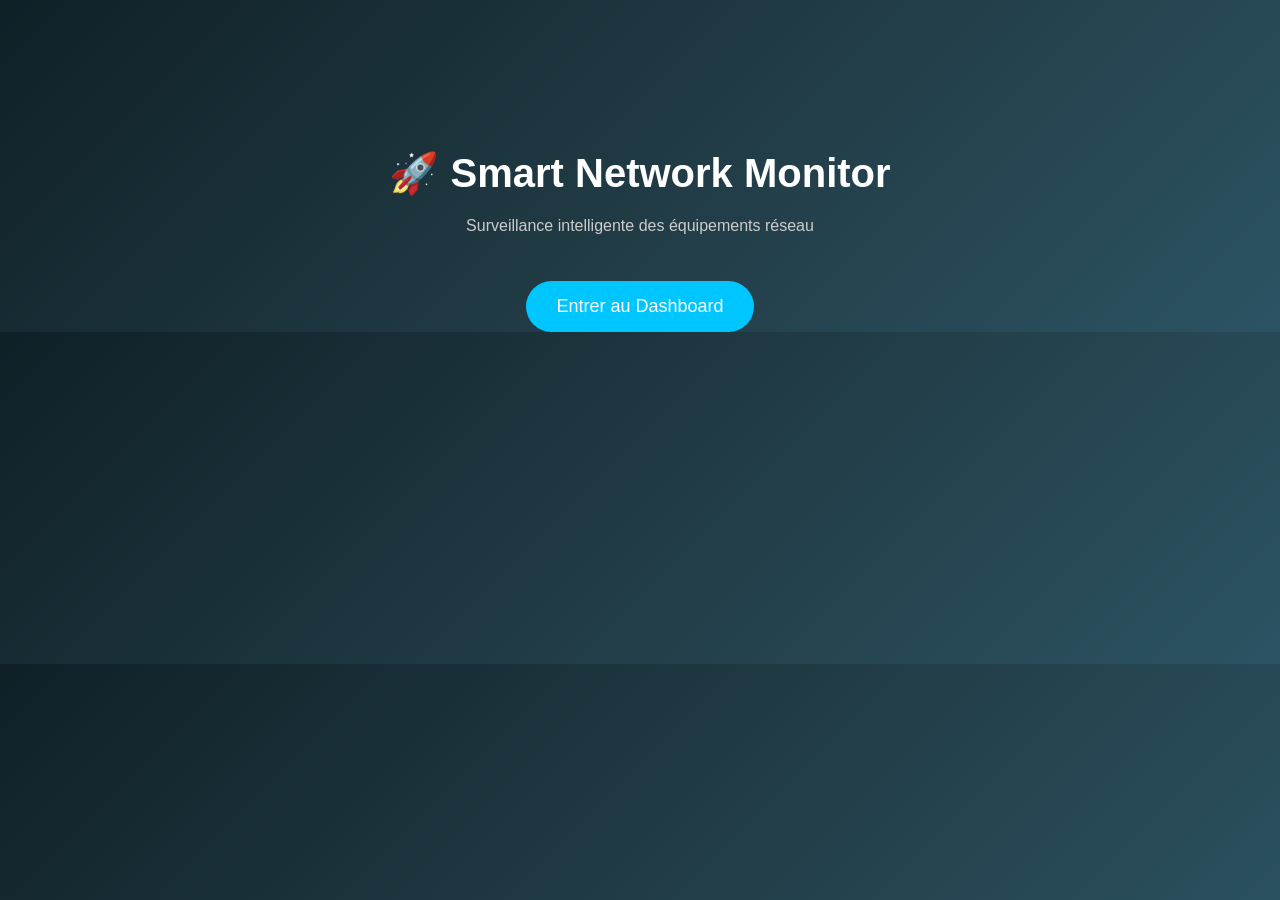
==== templates/index.html @ 272dc437 "initial commit" ====
<!DOCTYPE html>
<html>
<head>
    <title>Smart Network Monitor</title>

    <style>
        body {
            margin: 0;
            padding: 0;
            background: linear-gradient(135deg, #0f2027, #203a43, #2c5364);
            font-family: Arial, sans-serif;
            color: white;
            text-align: center;
        }

        .container {
            margin-top: 150px;
        }

        h1 {
            font-size: 40px;
            margin-bottom: 20px;
        }

        p {
            color: #ccc;
        }

        .btn {
            display: inline-block;
            margin-top: 30px;
            padding: 15px 30px;
            background: #00c6ff;
            color: white;
            text-decoration: none;
            border-radius: 30px;
            font-size: 18px;
            transition: 0.3s;
        }

        .btn:hover {
            background: #0072ff;
            transform: scale(1.1);
        }
    </style>

</head>
<body>

<div class="container">
    <h1>🚀 Smart Network Monitor</h1>
    <p>Surveillance intelligente des équipements réseau</p>

    <a href="/dashboard" class="btn">Entrer au Dashboard</a>
</div>

</body>
</html>
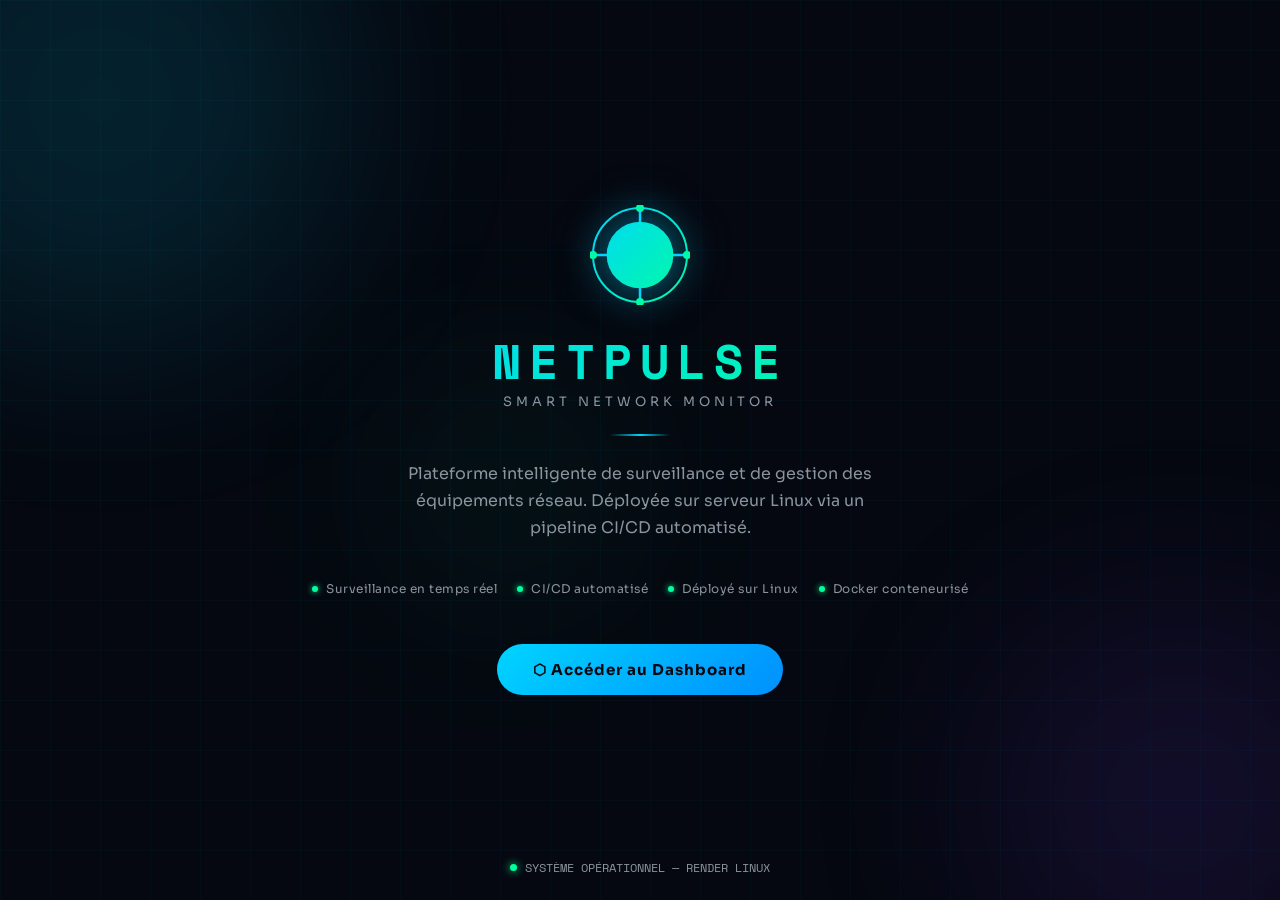
==== commit 05d83a49: "redesign UI NetPulse professional theme" ====
--- a/templates/index.html
+++ b/templates/index.html
@@ -1,58 +1,344 @@
 <!DOCTYPE html>
-<html>
+<html lang="fr">
 <head>
-    <title>Smart Network Monitor</title>
-
+    <meta charset="UTF-8">
+    <meta name="viewport" content="width=device-width, initial-scale=1.0">
+    <title>NetPulse — Smart Network Monitor</title>
+    <link href="https://fonts.googleapis.com/css2?family=Space+Mono:wght@400;700&family=Sora:wght@300;400;600;700;800&display=swap" rel="stylesheet">
     <style>
+        :root {
+            --bg: #050810;
+            --accent: #00d4ff;
+            --green: #00ff9d;
+            --accent2: #7c3aed;
+            --text: #e6edf3;
+            --muted: #8b949e;
+        }
+
+        * { margin: 0; padding: 0; box-sizing: border-box; }
+
         body {
-            margin: 0;
-            padding: 0;
-            background: linear-gradient(135deg, #0f2027, #203a43, #2c5364);
-            font-family: Arial, sans-serif;
-            color: white;
+            background: var(--bg);
+            color: var(--text);
+            font-family: 'Sora', sans-serif;
+            min-height: 100vh;
+            display: flex;
+            flex-direction: column;
+            align-items: center;
+            justify-content: center;
+            overflow: hidden;
+            position: relative;
+        }
+
+        /* Grid background */
+        body::before {
+            content: '';
+            position: fixed;
+            inset: 0;
+            background-image:
+                linear-gradient(rgba(0,212,255,0.03) 1px, transparent 1px),
+                linear-gradient(90deg, rgba(0,212,255,0.03) 1px, transparent 1px);
+            background-size: 50px 50px;
+            animation: gridMove 25s linear infinite;
+            z-index: 0;
+        }
+
+        @keyframes gridMove {
+            0% { transform: translateY(0); }
+            100% { transform: translateY(50px); }
+        }
+
+        /* Orbs */
+        .orb {
+            position: fixed;
+            border-radius: 50%;
+            filter: blur(100px);
+            opacity: 0.12;
+            z-index: 0;
+            animation: floatOrb 10s ease-in-out infinite;
+        }
+
+        .orb-1 { width: 500px; height: 500px; background: var(--accent); top: -150px; left: -150px; }
+        .orb-2 { width: 400px; height: 400px; background: var(--accent2); bottom: -100px; right: -100px; animation-delay: 4s; }
+        .orb-3 { width: 250px; height: 250px; background: var(--green); top: 40%; left: 30%; animation-delay: 7s; opacity: 0.06; }
+
+        @keyframes floatOrb {
+            0%, 100% { transform: translate(0, 0); }
+            50% { transform: translate(30px, -30px); }
+        }
+
+        /* Content */
+        .hero {
+            position: relative;
+            z-index: 10;
             text-align: center;
-        }
-
-        .container {
-            margin-top: 150px;
-        }
-
-        h1 {
-            font-size: 40px;
+            padding: 20px;
+            animation: fadeIn 1s ease;
+        }
+
+        @keyframes fadeIn {
+            from { opacity: 0; transform: translateY(30px); }
+            to { opacity: 1; transform: translateY(0); }
+        }
+
+        /* Logo */
+        .logo-wrap {
+            margin: 0 auto 32px;
+            width: 100px;
+            height: 100px;
+            position: relative;
+        }
+
+        .logo-wrap svg {
+            width: 100%;
+            height: 100%;
+            filter: drop-shadow(0 0 20px rgba(0,212,255,0.5));
+            animation: rotateSlow 20s linear infinite;
+        }
+
+        @keyframes rotateSlow {
+            from { transform: rotate(0deg); }
+            to { transform: rotate(360deg); }
+        }
+
+        .logo-center {
+            position: absolute;
+            top: 50%;
+            left: 50%;
+            transform: translate(-50%, -50%);
+            width: 30px;
+            height: 30px;
+            animation: rotateSlow 20s linear infinite reverse;
+        }
+
+        /* Brand name */
+        .brand {
+            font-family: 'Space Mono', monospace;
+            font-size: 48px;
+            font-weight: 700;
+            letter-spacing: 8px;
+            background: linear-gradient(135deg, var(--accent), var(--green));
+            -webkit-background-clip: text;
+            -webkit-text-fill-color: transparent;
+            background-clip: text;
+            margin-bottom: 8px;
+            line-height: 1;
+        }
+
+        .tagline {
+            font-size: 13px;
+            letter-spacing: 4px;
+            text-transform: uppercase;
+            color: var(--muted);
             margin-bottom: 20px;
         }
 
-        p {
-            color: #ccc;
-        }
-
-        .btn {
-            display: inline-block;
-            margin-top: 30px;
-            padding: 15px 30px;
-            background: #00c6ff;
-            color: white;
+        .divider {
+            width: 60px;
+            height: 2px;
+            background: linear-gradient(90deg, transparent, var(--accent), transparent);
+            margin: 24px auto;
+        }
+
+        .description {
+            font-size: 16px;
+            color: var(--muted);
+            max-width: 480px;
+            line-height: 1.7;
+            margin: 0 auto 40px;
+        }
+
+        /* Features */
+        .features {
+            display: flex;
+            gap: 20px;
+            justify-content: center;
+            margin-bottom: 48px;
+            flex-wrap: wrap;
+        }
+
+        .feature {
+            display: flex;
+            align-items: center;
+            gap: 8px;
+            font-size: 12px;
+            color: var(--muted);
+            letter-spacing: 0.5px;
+        }
+
+        .feature-dot {
+            width: 6px;
+            height: 6px;
+            border-radius: 50%;
+            background: var(--green);
+            box-shadow: 0 0 6px var(--green);
+        }
+
+        /* CTA */
+        .cta-wrap {
+            display: flex;
+            gap: 16px;
+            justify-content: center;
+            align-items: center;
+        }
+
+        .btn-primary {
+            display: inline-flex;
+            align-items: center;
+            gap: 10px;
+            padding: 16px 36px;
+            background: linear-gradient(135deg, var(--accent), #0090ff);
+            border: none;
+            border-radius: 50px;
+            color: #050810;
+            font-family: 'Sora', sans-serif;
+            font-size: 15px;
+            font-weight: 700;
+            letter-spacing: 1px;
+            cursor: pointer;
             text-decoration: none;
-            border-radius: 30px;
-            font-size: 18px;
-            transition: 0.3s;
-        }
-
-        .btn:hover {
-            background: #0072ff;
-            transform: scale(1.1);
+            transition: all 0.3s;
+            position: relative;
+            overflow: hidden;
+        }
+
+        .btn-primary::after {
+            content: '';
+            position: absolute;
+            inset: 0;
+            background: linear-gradient(135deg, rgba(255,255,255,0.2), transparent);
+            opacity: 0;
+            transition: opacity 0.3s;
+        }
+
+        .btn-primary:hover {
+            transform: translateY(-3px);
+            box-shadow: 0 12px 35px rgba(0,212,255,0.5);
+        }
+
+        .btn-primary:hover::after { opacity: 1; }
+
+        /* Bottom info */
+        .bottom-info {
+            position: fixed;
+            bottom: 24px;
+            left: 50%;
+            transform: translateX(-50%);
+            display: flex;
+            align-items: center;
+            gap: 8px;
+            font-size: 12px;
+            color: var(--muted);
+            font-family: 'Space Mono', monospace;
+            z-index: 10;
+        }
+
+        .live-dot {
+            width: 7px;
+            height: 7px;
+            border-radius: 50%;
+            background: var(--green);
+            box-shadow: 0 0 8px var(--green);
+            animation: blink 2s ease infinite;
+        }
+
+        @keyframes blink {
+            0%, 100% { opacity: 1; }
+            50% { opacity: 0.3; }
+        }
+
+        /* Floating particles */
+        .particle {
+            position: fixed;
+            width: 3px;
+            height: 3px;
+            background: var(--accent);
+            border-radius: 50%;
+            opacity: 0;
+            animation: particleFloat linear infinite;
+            z-index: 0;
+        }
+
+        @keyframes particleFloat {
+            0% { transform: translateY(100vh) translateX(0); opacity: 0; }
+            10% { opacity: 0.6; }
+            90% { opacity: 0.3; }
+            100% { transform: translateY(-100px) translateX(50px); opacity: 0; }
         }
     </style>
-
 </head>
 <body>
 
-<div class="container">
-    <h1>🚀 Smart Network Monitor</h1>
-    <p>Surveillance intelligente des équipements réseau</p>
-
-    <a href="/dashboard" class="btn">Entrer au Dashboard</a>
-</div>
+    <div class="orb orb-1"></div>
+    <div class="orb orb-2"></div>
+    <div class="orb orb-3"></div>
+
+    <!-- Particles -->
+    <div class="particle" style="left:10%;animation-duration:12s;animation-delay:0s;"></div>
+    <div class="particle" style="left:25%;animation-duration:15s;animation-delay:3s;background:#00ff9d;"></div>
+    <div class="particle" style="left:50%;animation-duration:10s;animation-delay:6s;"></div>
+    <div class="particle" style="left:75%;animation-duration:14s;animation-delay:1s;background:#7c3aed;"></div>
+    <div class="particle" style="left:90%;animation-duration:11s;animation-delay:8s;"></div>
+
+    <div class="hero">
+        <!-- Logo -->
+        <div class="logo-wrap">
+            <svg viewBox="0 0 100 100" fill="none" xmlns="http://www.w3.org/2000/svg">
+                <circle cx="50" cy="50" r="47" stroke="url(#ig1)" stroke-width="2"/>
+                <circle cx="50" cy="50" r="30" stroke="url(#ig1)" stroke-width="1.5" stroke-dasharray="5 4"/>
+                <line x1="50" y1="3" x2="50" y2="20" stroke="#00d4ff" stroke-width="2.5" stroke-linecap="round"/>
+                <line x1="50" y1="80" x2="50" y2="97" stroke="#00d4ff" stroke-width="2.5" stroke-linecap="round"/>
+                <line x1="3" y1="50" x2="20" y2="50" stroke="#00d4ff" stroke-width="2.5" stroke-linecap="round"/>
+                <line x1="80" y1="50" x2="97" y2="50" stroke="#00d4ff" stroke-width="2.5" stroke-linecap="round"/>
+                <circle cx="50" cy="3" r="4" fill="#00ff9d"/>
+                <circle cx="50" cy="97" r="4" fill="#00ff9d"/>
+                <circle cx="3" cy="50" r="4" fill="#00ff9d"/>
+                <circle cx="97" cy="50" r="4" fill="#00ff9d"/>
+                <defs>
+                    <linearGradient id="ig1" x1="0" y1="0" x2="100" y2="100" gradientUnits="userSpaceOnUse">
+                        <stop stop-color="#00d4ff"/>
+                        <stop offset="1" stop-color="#00ff9d"/>
+                    </linearGradient>
+                </defs>
+            </svg>
+            <svg class="logo-center" viewBox="0 0 30 30" fill="none">
+                <circle cx="15" cy="15" r="10" fill="url(#cg1)"/>
+                <defs>
+                    <linearGradient id="cg1" x1="0" y1="0" x2="30" y2="30" gradientUnits="userSpaceOnUse">
+                        <stop stop-color="#00d4ff"/>
+                        <stop offset="1" stop-color="#00ff9d"/>
+                    </linearGradient>
+                </defs>
+            </svg>
+        </div>
+
+        <div class="brand">NETPULSE</div>
+        <div class="tagline">Smart Network Monitor</div>
+        <div class="divider"></div>
+
+        <p class="description">
+            Plateforme intelligente de surveillance et de gestion des équipements réseau.
+            Déployée sur serveur Linux via un pipeline CI/CD automatisé.
+        </p>
+
+        <div class="features">
+            <div class="feature"><div class="feature-dot"></div>Surveillance en temps réel</div>
+            <div class="feature"><div class="feature-dot"></div>CI/CD automatisé</div>
+            <div class="feature"><div class="feature-dot"></div>Déployé sur Linux</div>
+            <div class="feature"><div class="feature-dot"></div>Docker conteneurisé</div>
+        </div>
+
+        <div class="cta-wrap">
+            <a href="/" class="btn-primary">
+                ⬡ Accéder au Dashboard
+            </a>
+        </div>
+    </div>
+
+    <div class="bottom-info">
+        <div class="live-dot"></div>
+        SYSTÈME OPÉRATIONNEL — RENDER LINUX
+    </div>
 
 </body>
 </html>
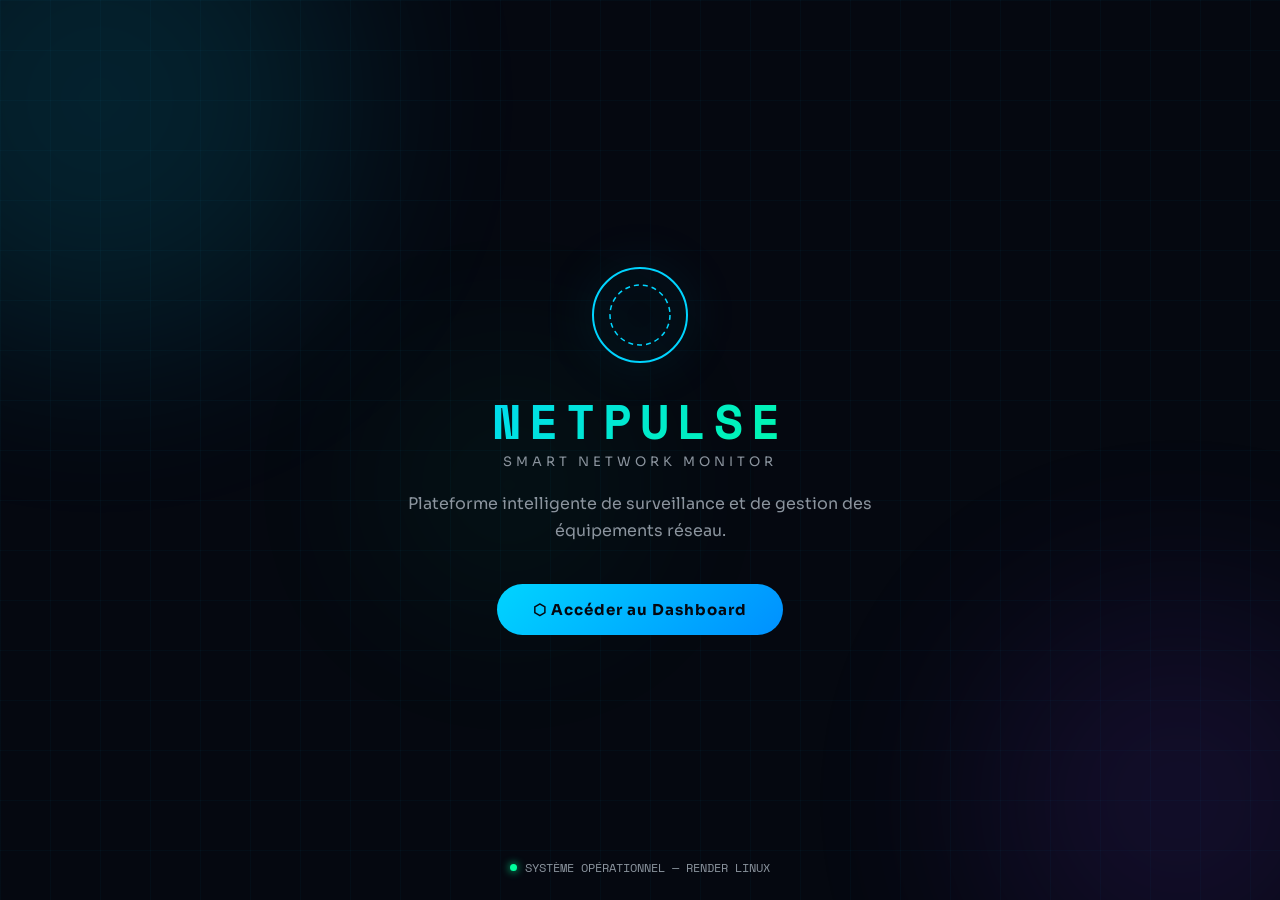
==== commit a58c35fe: "fix index redirect to dashboard" ====
--- a/templates/index.html
+++ b/templates/index.html
@@ -67,7 +67,6 @@
             50% { transform: translate(30px, -30px); }
         }
 
-        /* Content */
         .hero {
             position: relative;
             z-index: 10;
@@ -81,7 +80,6 @@
             to { opacity: 1; transform: translateY(0); }
         }
 
-        /* Logo */
         .logo-wrap {
             margin: 0 auto 32px;
             width: 100px;
@@ -101,17 +99,6 @@
             to { transform: rotate(360deg); }
         }
 
-        .logo-center {
-            position: absolute;
-            top: 50%;
-            left: 50%;
-            transform: translate(-50%, -50%);
-            width: 30px;
-            height: 30px;
-            animation: rotateSlow 20s linear infinite reverse;
-        }
-
-        /* Brand name */
         .brand {
             font-family: 'Space Mono', monospace;
             font-size: 48px;
@@ -133,53 +120,12 @@
             margin-bottom: 20px;
         }
 
-        .divider {
-            width: 60px;
-            height: 2px;
-            background: linear-gradient(90deg, transparent, var(--accent), transparent);
-            margin: 24px auto;
-        }
-
         .description {
             font-size: 16px;
             color: var(--muted);
             max-width: 480px;
             line-height: 1.7;
             margin: 0 auto 40px;
-        }
-
-        /* Features */
-        .features {
-            display: flex;
-            gap: 20px;
-            justify-content: center;
-            margin-bottom: 48px;
-            flex-wrap: wrap;
-        }
-
-        .feature {
-            display: flex;
-            align-items: center;
-            gap: 8px;
-            font-size: 12px;
-            color: var(--muted);
-            letter-spacing: 0.5px;
-        }
-
-        .feature-dot {
-            width: 6px;
-            height: 6px;
-            border-radius: 50%;
-            background: var(--green);
-            box-shadow: 0 0 6px var(--green);
-        }
-
-        /* CTA */
-        .cta-wrap {
-            display: flex;
-            gap: 16px;
-            justify-content: center;
-            align-items: center;
         }
 
         .btn-primary {
@@ -198,17 +144,6 @@
             cursor: pointer;
             text-decoration: none;
             transition: all 0.3s;
-            position: relative;
-            overflow: hidden;
-        }
-
-        .btn-primary::after {
-            content: '';
-            position: absolute;
-            inset: 0;
-            background: linear-gradient(135deg, rgba(255,255,255,0.2), transparent);
-            opacity: 0;
-            transition: opacity 0.3s;
         }
 
         .btn-primary:hover {
@@ -216,9 +151,6 @@
             box-shadow: 0 12px 35px rgba(0,212,255,0.5);
         }
 
-        .btn-primary:hover::after { opacity: 1; }
-
-        /* Bottom info */
         .bottom-info {
             position: fixed;
             bottom: 24px;
@@ -246,25 +178,6 @@
             0%, 100% { opacity: 1; }
             50% { opacity: 0.3; }
         }
-
-        /* Floating particles */
-        .particle {
-            position: fixed;
-            width: 3px;
-            height: 3px;
-            background: var(--accent);
-            border-radius: 50%;
-            opacity: 0;
-            animation: particleFloat linear infinite;
-            z-index: 0;
-        }
-
-        @keyframes particleFloat {
-            0% { transform: translateY(100vh) translateX(0); opacity: 0; }
-            10% { opacity: 0.6; }
-            90% { opacity: 0.3; }
-            100% { transform: translateY(-100px) translateX(50px); opacity: 0; }
-        }
     </style>
 </head>
 <body>
@@ -273,38 +186,13 @@
     <div class="orb orb-2"></div>
     <div class="orb orb-3"></div>
 
-    <!-- Particles -->
-    <div class="particle" style="left:10%;animation-duration:12s;animation-delay:0s;"></div>
-    <div class="particle" style="left:25%;animation-duration:15s;animation-delay:3s;background:#00ff9d;"></div>
-    <div class="particle" style="left:50%;animation-duration:10s;animation-delay:6s;"></div>
-    <div class="particle" style="left:75%;animation-duration:14s;animation-delay:1s;background:#7c3aed;"></div>
-    <div class="particle" style="left:90%;animation-duration:11s;animation-delay:8s;"></div>
-
     <div class="hero">
-        <!-- Logo -->
         <div class="logo-wrap">
             <svg viewBox="0 0 100 100" fill="none" xmlns="http://www.w3.org/2000/svg">
                 <circle cx="50" cy="50" r="47" stroke="url(#ig1)" stroke-width="2"/>
                 <circle cx="50" cy="50" r="30" stroke="url(#ig1)" stroke-width="1.5" stroke-dasharray="5 4"/>
-                <line x1="50" y1="3" x2="50" y2="20" stroke="#00d4ff" stroke-width="2.5" stroke-linecap="round"/>
-                <line x1="50" y1="80" x2="50" y2="97" stroke="#00d4ff" stroke-width="2.5" stroke-linecap="round"/>
-                <line x1="3" y1="50" x2="20" y2="50" stroke="#00d4ff" stroke-width="2.5" stroke-linecap="round"/>
-                <line x1="80" y1="50" x2="97" y2="50" stroke="#00d4ff" stroke-width="2.5" stroke-linecap="round"/>
-                <circle cx="50" cy="3" r="4" fill="#00ff9d"/>
-                <circle cx="50" cy="97" r="4" fill="#00ff9d"/>
-                <circle cx="3" cy="50" r="4" fill="#00ff9d"/>
-                <circle cx="97" cy="50" r="4" fill="#00ff9d"/>
                 <defs>
-                    <linearGradient id="ig1" x1="0" y1="0" x2="100" y2="100" gradientUnits="userSpaceOnUse">
-                        <stop stop-color="#00d4ff"/>
-                        <stop offset="1" stop-color="#00ff9d"/>
-                    </linearGradient>
-                </defs>
-            </svg>
-            <svg class="logo-center" viewBox="0 0 30 30" fill="none">
-                <circle cx="15" cy="15" r="10" fill="url(#cg1)"/>
-                <defs>
-                    <linearGradient id="cg1" x1="0" y1="0" x2="30" y2="30" gradientUnits="userSpaceOnUse">
+                    <linearGradient id="ig1" x1="0" y1="0" x2="100" y2="100">
                         <stop stop-color="#00d4ff"/>
                         <stop offset="1" stop-color="#00ff9d"/>
                     </linearGradient>
@@ -314,22 +202,14 @@
 
         <div class="brand">NETPULSE</div>
         <div class="tagline">Smart Network Monitor</div>
-        <div class="divider"></div>
-
+        
         <p class="description">
             Plateforme intelligente de surveillance et de gestion des équipements réseau.
-            Déployée sur serveur Linux via un pipeline CI/CD automatisé.
         </p>
 
-        <div class="features">
-            <div class="feature"><div class="feature-dot"></div>Surveillance en temps réel</div>
-            <div class="feature"><div class="feature-dot"></div>CI/CD automatisé</div>
-            <div class="feature"><div class="feature-dot"></div>Déployé sur Linux</div>
-            <div class="feature"><div class="feature-dot"></div>Docker conteneurisé</div>
-        </div>
-
         <div class="cta-wrap">
-            <a href="/" class="btn-primary">
+            <!-- التصحيح هنا: الرابط يجب أن يوجه لـ /login لأن المستخدم لم يسجل دخوله بعد -->
+            <a href="/login" class="btn-primary">
                 ⬡ Accéder au Dashboard
             </a>
         </div>
